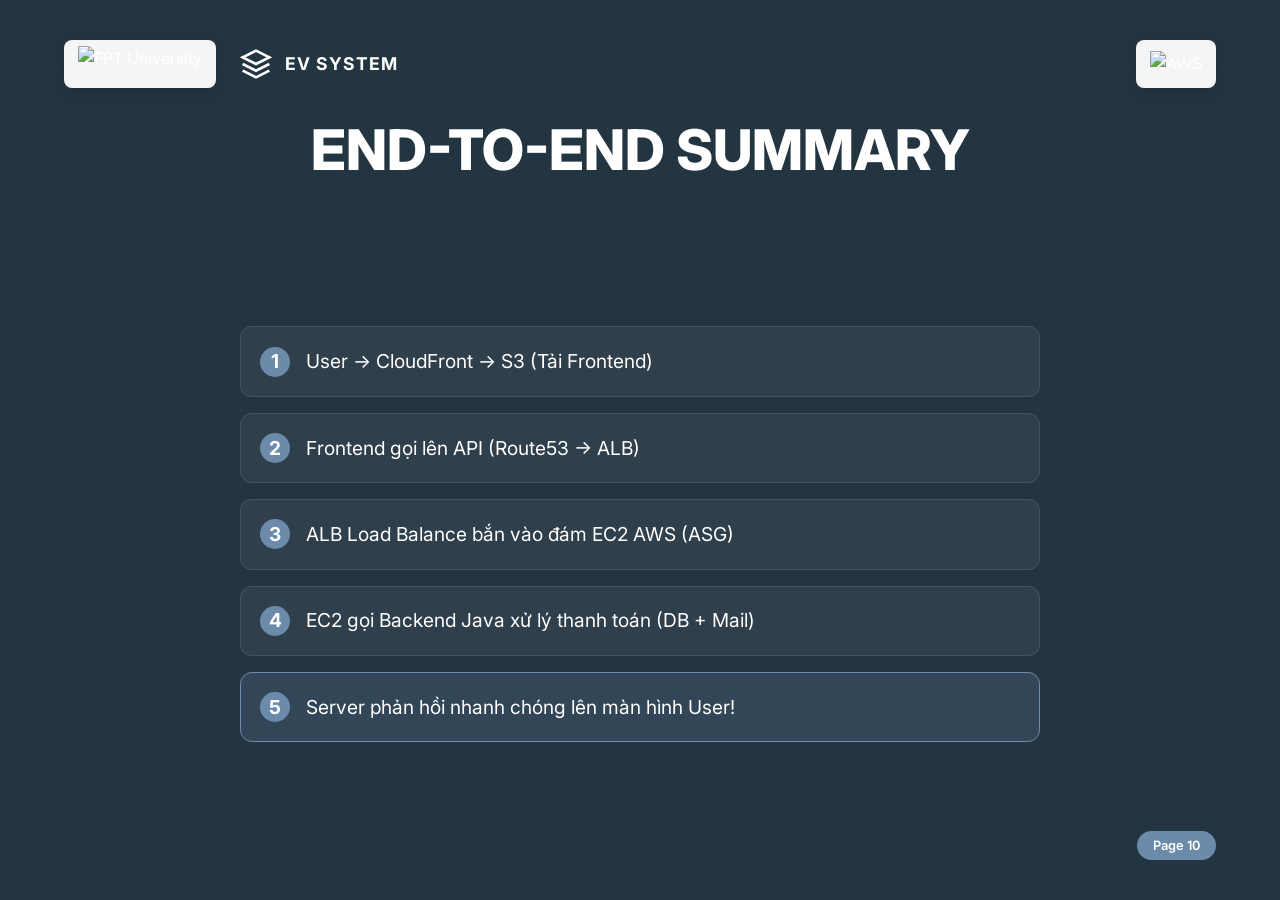
==== slide-10.html @ fc88c77d "Split presentation into 12 independent HTML files for easier editing" ====
<!DOCTYPE html>
<html lang="vi">
<head>
    <meta charset="UTF-8">
    <meta name="viewport" content="width=device-width, initial-scale=1.0">
    <title>EV Charging System - Pitch Deck</title>
    <!-- Use Inter font for clean, modern business look -->
    <link href="https://fonts.googleapis.com/css2?family=Inter:wght@300;400;500;700;800&display=swap" rel="stylesheet">
    <link rel="stylesheet" href="style.css">
</head>
<body>
    <div class="presentation-container" id="presentation">

                <!-- ================= SLIDE 10 ================= -->
        <section class="slide theme-dark" id="slide-10">
            <header class="slide-header" style="display: flex; justify-content: space-between;">
                <div class="header-left" style="display: flex; align-items: center; gap: 1.5rem;">
                    <div class="partner-logo"><img src="https://upload.wikimedia.org/wikipedia/commons/1/11/FPT_logo_2010.svg" alt="FPT University"></div>
                    <div class="logo"><svg viewBox="0 0 24 24" fill="none" stroke="currentColor" stroke-width="2" class="icon"><path d="M12 2L2 7l10 5 10-5-10-5zM2 17l10 5 10-5M2 12l10 5 10-5"/></svg><span>EV SYSTEM</span></div>
                </div>
                <div class="header-right" style="display: flex; align-items: center; gap: 1.5rem;">
                    <div class="partner-logo pt-aws"><img src="https://upload.wikimedia.org/wikipedia/commons/9/93/Amazon_Web_Services_Logo.svg" alt="AWS"></div>
                </div>
            </header>
            
            <div class="content align-center mt-up">
                <h2 class="section-title text-center text-white">END-TO-END SUMMARY</h2>
            </div>
            
            <div class="content card-row-layout mt-4">
                <div class="horizontal-card-list">
                    <div class="row-step"><span>1</span> User -> CloudFront -> S3 (Tải Frontend)</div>
                    <div class="row-step"><span>2</span> Frontend gọi lên API (Route53 -> ALB)</div>
                    <div class="row-step"><span>3</span> ALB Load Balance bắn vào đám EC2 AWS (ASG)</div>
                    <div class="row-step"><span>4</span> EC2 gọi Backend Java xử lý thanh toán (DB + Mail)</div>
                    <div class="row-step highlight"><span>5</span> Server phản hồi nhanh chóng lên màn hình User!</div>
                </div>
            </div>

            <footer class="slide-footer right-only"><div class="page-pill">Page 10</div></footer>
        </section>

    </div>
    <script>
        document.addEventListener('keydown', function(event) {
            let currentPath = window.location.pathname.split('/').pop() || 'index.html';
            let currentIndex = 1;
            if (currentPath.startsWith('slide-')) {
                let match = currentPath.match(/slide-(\d+).html/);
                if (match) currentIndex = parseInt(match[1], 10);
            }

            if (event.key === 'ArrowRight' || event.key === 'ArrowDown' || event.key === 'PageDown') {
                let next = currentIndex + 1;
                if (next <= 12) window.location.href = "slide-" + next + ".html";
            } else if (event.key === 'ArrowLeft' || event.key === 'ArrowUp' || event.key === 'PageUp') {
                let prev = currentIndex - 1;
                if (prev === 1) window.location.href = "index.html";
                else if (prev > 1) window.location.href = "slide-" + prev + ".html";
            }
        });
    </script>
</body>
</html>
---- style.css ----
/* ==============================
   PITCH DECK PRESENTATION STYLE
   ============================== */
:root {
    /* Brand Colors extracted from images */
    --c-dark: #243542;         /* Dark Slate Blue */
    --c-darker: #1A2832;       /* Deeper Dark */
    --c-light: #F4F6F8;        /* White/Grey Background */
    --c-white: #FFFFFF;        
    --c-blue-accent: #6C8BAA;  /* Soft Blue for pills, active states */
    --c-blue-fade: rgba(108, 139, 170, 0.4); /* Translucent blue for huge circles */
    
    /* Text */
    --t-dark: #1E2B36;
    --t-light: #FFFFFF;
    --t-grey: #6E7C87;
}

* { margin: 0; padding: 0; box-sizing: border-box; }

body {
    font-family: 'Inter', sans-serif;
    background-color: var(--c-dark);
    color: var(--t-dark);
    overflow: hidden;
    line-height: 1.5;
}

/* Scroll Container */
.presentation-container {
    height: 100vh;
    overflow-y: scroll;
    scroll-snap-type: y mandatory;
    scroll-behavior: smooth;
    scrollbar-width: none;
    -ms-overflow-style: none;
}
.presentation-container::-webkit-scrollbar { display: none; }

/* Slide Layout */
.slide {
    height: 100vh;
    width: 100vw;
    scroll-snap-align: start;
    position: relative;
    padding: 2.5rem 4rem;
    display: flex;
    flex-direction: column;
    overflow: hidden;
}

/* Themes */
.theme-dark { background-color: var(--c-dark); color: var(--t-light); }
.theme-light { background-color: var(--c-light); color: var(--t-dark); }

/* ================= HEADER ================= */
.slide-header {
    display: flex;
    justify-content: space-between;
    align-items: center;
    position: relative;
    z-index: 50; /* Above decor */
}

.logo {
    display: flex;
    align-items: center;
    gap: 0.8rem;
    font-weight: 700;
    font-size: 1.1rem;
    letter-spacing: 1px;
}
.theme-dark .logo { color: var(--c-white); }
.theme-light .logo { color: var(--c-dark); }

.logo svg { width: 32px; height: 32px; }

/* Nav Pills */
.top-nav {
    display: flex;
    gap: 1rem;
    align-items: center;
}
.pill {
    text-decoration: none;
    padding: 0.4rem 1.2rem;
    border-radius: 50px;
    font-size: 0.85rem;
    font-weight: 500;
    border: 1px solid var(--c-blue-accent);
    color: var(--c-blue-accent);
    transition: all 0.2s ease;
}
.theme-dark .pill { border-color: rgba(255,255,255,0.3); color: rgba(255,255,255,0.8); }
.theme-light .pill { border-color: var(--c-blue-accent); color: var(--c-blue-accent); }

.pill.active, .pill:hover {
    background-color: var(--c-blue-accent);
    color: var(--c-white);
    border-color: var(--c-blue-accent);
}

.hamburger {
    display: flex;
    flex-direction: column;
    gap: 4px;
    margin-left: 1rem;
    cursor: pointer;
}
.hamburger span {
    display: block;
    width: 24px;
    height: 2px;
    background-color: currentColor;
}
.theme-dark .hamburger { color: var(--c-white); }
.theme-light .hamburger { color: var(--c-dark); }

/* ================= FOOTER ================= */
.slide-footer {
    margin-top: auto;
    display: flex;
    justify-content: space-between;
    align-items: center;
    position: relative;
    z-index: 50;
}
.slide-footer.right-only { justify-content: flex-end; }

.website-link {
    display: flex;
    align-items: center;
    gap: 0.5rem;
    font-size: 0.9rem;
    font-weight: 500;
}
.dot {
    width: 12px;
    height: 12px;
    background-color: var(--c-blue-accent);
    border-radius: 50%;
}

.page-pill {
    background-color: var(--c-blue-accent);
    color: var(--c-white);
    font-size: 0.8rem;
    font-weight: 600;
    padding: 0.3rem 1rem;
    border-radius: 20px;
}

.partner-logo {
    background-color: rgba(255, 255, 255, 0.95);
    padding: 6px 14px;
    border-radius: 8px;
    display: flex;
    align-items: center;
    justify-content: center;
    height: 48px;
    box-shadow: 0 4px 12px rgba(0,0,0,0.15);
}
.partner-logo img {
    height: 100%;
    object-fit: contain;
}
.pt-aws img {
    height: 80%; /* AWS logo in SVG sometimes touches boundaries, so scale it a bit */
    margin-top: 3px;
}

/* ================= DECORATIONS ================= */
/* Big Circles for Cover */
.decor-circle {
    position: absolute;
    border-radius: 50%;
    background-color: var(--c-blue-fade);
    z-index: 1;
}
.circle-1 {
    width: 600px;
    height: 600px;
    left: 8%;
    top: 25%;
}
.circle-2 {
    width: 350px;
    height: 350px;
    left: 30%;
    top: 55%;
}

/* Net grid (Background lines) */
.decor-grid {
    position: absolute;
    top: 0; left: 0; right: 0; bottom: 0;
    background-image: 
        linear-gradient(45deg, rgba(255,255,255,0.03) 1px, transparent 1px),
        linear-gradient(-45deg, rgba(255,255,255,0.03) 1px, transparent 1px);
    background-size: 150px 150px;
    z-index: 0;
}
.theme-light .decor-grid {
    background-image: 
        linear-gradient(45deg, rgba(0,0,0,0.02) 1px, transparent 1px),
        linear-gradient(-45deg, rgba(0,0,0,0.02) 1px, transparent 1px);
}

/* Background Color Blocks */
.bg-block {
    position: absolute;
    z-index: 1;
    background-color: var(--c-dark);
}
.top-left-dark {
    top: 0; left: 0; bottom: 0; width: 30vw;
}
.right-light-fade {
    top: 0; right: 0; bottom: 0; width: 45vw;
    background: linear-gradient(90deg, var(--c-dark) 0%, rgba(108, 139, 170, 0.2) 100%);
}
.left-tall-dark {
    top: 30vh; left: 0; bottom: 0; width: 35vw;
}
.right-top-dark {
    top: 0; right: 0; height: 40vh; width: 15vw;
    border-bottom-left-radius: 40px;
}

/* Images */
.rounded-image {
    width: 100%;
    height: auto;
    object-fit: cover;
    border-radius: 24px;
}
.shadow-img { box-shadow: 0 20px 40px rgba(0,0,0,0.15); }
.blend-edge {
    -webkit-mask-image: linear-gradient(to right, black 50%, transparent 100%);
    mask-image: linear-gradient(to right, black 50%, transparent 100%);
}

/* ================= TYPOGRAPHY & ALIGNMENT ================= */
.content {
    flex-grow: 1;
    display: flex;
    position: relative;
    z-index: 10;
}

/* Cover */
.cover-layout {
    flex-direction: column;
    justify-content: center;
    align-items: center;
    text-align: center;
}
.giant-text {
    font-size: 6rem;
    font-weight: 800;
    line-height: 1.1;
    letter-spacing: -2px;
}
.sub-giant-text {
    font-size: 2.2rem;
    font-weight: 600;
    color: rgba(255,255,255,0.7);
    margin-top: 0.5rem;
    letter-spacing: 1px;
}

/* Two Columns Split (Image Left, Text Right) */
.split-light-layout {
    align-items: center;
    gap: 5rem;
    padding: 0 2rem;
}
.left-pane { flex: 1; position: relative; z-index: 20; }
.right-pane { flex: 1; position: relative; z-index: 20; }

.section-title {
    font-size: 3.5rem;
    font-weight: 800;
    line-height: 1.1;
    margin-bottom: 1rem;
    text-transform: uppercase;
}
.desc-text {
    font-size: 1.15rem;
    color: var(--t-grey);
    margin-bottom: 0.5rem;
}
.text-bold { font-weight: 700; color: var(--c-dark); }
.theme-dark .desc-text { color: rgba(255,255,255,0.7); }
.theme-dark .text-bold { color: var(--c-white); }
.text-white { color: var(--c-white) !important; }

/* Dark split with Pill cards (Slide 3 image) */
.dark-split-pills {
    align-items: center;
    gap: 3rem;
}
.w-wider { flex: 1.5; }
.pill-cards-container {
    display: flex;
    gap: 1.5rem;
}
.info-pill-card {
    background-color: var(--c-blue-accent);
    border-radius: 20px;
    padding: 1.5rem 1.5rem 2rem 1.5rem;
    min-width: 280px;
    color: var(--c-white);
    display: flex;
    gap: 1rem;
    align-items: flex-start;
}
.info-pill-card .number {
    background-color: var(--c-white);
    color: var(--c-dark);
    font-size: 1rem;
    font-weight: 700;
    padding: 0.5rem;
    border-radius: 50%;
    width: 40px; height: 40px;
    display: flex; justify-content: center; align-items: center;
    flex-shrink: 0;
}
.info-pill-card h4 { font-size: 1.2rem; font-weight: 700; margin-bottom: 0.5rem; }
.info-pill-card p { font-size: 0.95rem; opacity: 0.9; }

.stagger-1 { margin-top: 0; }
.stagger-2 { margin-top: 3rem; }
.stagger-3 { margin-top: 6rem; }

/* List Layout (Slide 4 image) */
.list-layout {
    align-items: center;
    gap: 4rem;
}
.stacked-images {
    position: relative;
    height: 500px;
}
.stacked-images img {
    position: absolute;
    width: 350px;
    height: 250px;
    border-radius: 20px;
    object-fit: cover;
}
.img-top { top: 0; left: 50px; z-index: 2; }
.img-bottom { bottom: 0; right: 0; z-index: 1; }

.offset-y { margin-top: -2rem; }

.checklist { list-style: none; display: flex; flex-direction: column; gap: 2rem; }
.checklist li {
    display: flex;
    align-items: center;
    gap: 1.5rem;
}
.check-icon {
    width: 45px; height: 45px;
    border-radius: 50%;
    border: 2px solid var(--c-dark);
    color: var(--c-dark);
    display: flex; justify-content: center; align-items: center;
    font-weight: 800; font-size: 1.5rem;
    flex-shrink: 0;
}
.text-content h4 { font-size: 1.3rem; font-weight: 700; color: var(--c-dark); }
.text-content p { font-size: 1rem; color: var(--t-grey); }

.error-list .check-icon { border-color: #e53e3e; color: #e53e3e; }
.error-list .text-content h4 { color: #e53e3e; }


/* Slide 10: Horizontal / Vertical Row layout */
.align-center {
    justify-content: center;
    align-items: center;
    flex-direction: column;
}
.mt-up { margin-top: 2rem; flex-grow: 0; }

.card-row-layout {
    flex-direction: row;
    justify-content: center;
    align-items: center;
    gap: 2rem;
}
.vertical-card {
    background-color: var(--c-white);
    color: var(--t-dark);
    border-radius: 20px;
    padding: 2rem;
    width: 300px;
    text-align: center;
}
.vertical-card .avatar { width: 80px; height: 80px; border-radius: 50%; }
.vertical-card.highlight {
    background-color: var(--c-darker);
    color: var(--c-white);
    transform: scale(1.05); /* slightly bigger */
}
.icon-top { font-size: 3rem; margin-bottom: 1rem; }

.horizontal-card-list {
    display: flex; flex-direction: column; gap: 1rem; width: 100%; max-width: 800px;
}
.row-step {
    background-color: rgba(255,255,255,0.05);
    padding: 1.2rem;
    border-radius: 12px;
    font-size: 1.2rem;
    display: flex;
    align-items: center;
    gap: 1rem;
    border: 1px solid rgba(255,255,255,0.1);
}
.row-step span {
    background: var(--c-blue-accent);
    color: white; width: 30px; height: 30px;
    border-radius: 50%; display: flex; justify-content: center; align-items: center; font-weight: bold;
}
.row-step.highlight { border-color: var(--c-blue-accent); background-color: rgba(108, 139, 170, 0.2); }

/* Utility */
.mt-2 { margin-top: 1rem; } .mt-3 { margin-top: 1.5rem; } .mt-4 { margin-top: 2.5rem; }
.text-center { text-align: center; }
.relative-z { z-index: 20; position: relative; }

/* Responsive adjustments */
@media (max-width: 1024px) {
    .slide { padding: 1.5rem 2rem; }
    .giant-text { font-size: 4rem; }
    .split-light-layout, .dark-split-pills, .list-layout { flex-direction: column; gap: 2rem; }
    .bg-block { display: none; }
    .pill-cards-container { flex-direction: column; }
    .stagger-1, .stagger-2, .stagger-3 { margin-top: 0; }
    .circle-1, .circle-2 { display: none; }
}
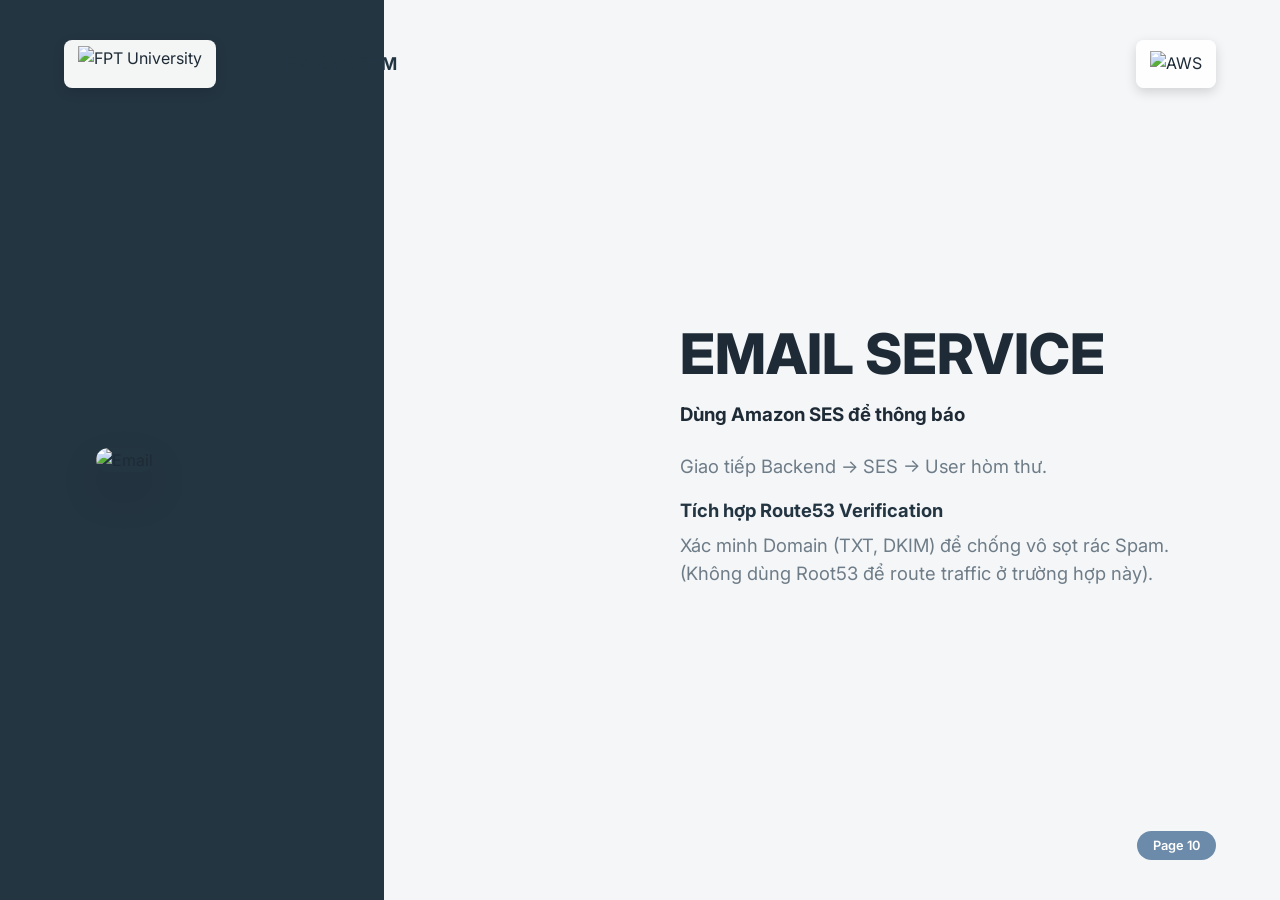
==== commit bc38e9fd: "new" ====
--- a/slide-10.html
+++ b/slide-10.html
@@ -11,8 +11,8 @@
 <body>
     <div class="presentation-container" id="presentation">
 
-                <!-- ================= SLIDE 10 ================= -->
-        <section class="slide theme-dark" id="slide-10">
+                <!-- ================= SLIDE 9 ================= -->
+        <section class="slide theme-light" id="slide-10">
             <header class="slide-header" style="display: flex; justify-content: space-between;">
                 <div class="header-left" style="display: flex; align-items: center; gap: 1.5rem;">
                     <div class="partner-logo"><img src="https://upload.wikimedia.org/wikipedia/commons/1/11/FPT_logo_2010.svg" alt="FPT University"></div>
@@ -22,43 +22,25 @@
                     <div class="partner-logo pt-aws"><img src="https://upload.wikimedia.org/wikipedia/commons/9/93/Amazon_Web_Services_Logo.svg" alt="AWS"></div>
                 </div>
             </header>
+            <div class="bg-block top-left-dark"></div>
             
-            <div class="content align-center mt-up">
-                <h2 class="section-title text-center text-white">END-TO-END SUMMARY</h2>
+            <div class="content split-light-layout">
+                <div class="left-pane image-pane">
+                    <img src="https://images.unsplash.com/photo-1587614387653-34e405ab1c61?q=80&w=600&auto=format&fit=crop" alt="Email" class="rounded-image shadow-img">
+                </div>
+                <div class="right-pane text-pane">
+                    <h2 class="section-title">EMAIL SERVICE</h2>
+                    <h3 class="subtitle-text mt-2">Dùng Amazon SES để thông báo</h3>
+                    <p class="desc-text mt-3">Giao tiếp Backend -> SES -> User hòm thư.</p>
+                    <p class="desc-text mt-2 text-bold">Tích hợp Route53 Verification</p>
+                    <p class="desc-text">Xác minh Domain (TXT, DKIM) để chống vô sọt rác Spam. (Không dùng Root53 để route traffic ở trường hợp này).</p>
+                </div>
             </div>
             
-            <div class="content card-row-layout mt-4">
-                <div class="horizontal-card-list">
-                    <div class="row-step"><span>1</span> User -> CloudFront -> S3 (Tải Frontend)</div>
-                    <div class="row-step"><span>2</span> Frontend gọi lên API (Route53 -> ALB)</div>
-                    <div class="row-step"><span>3</span> ALB Load Balance bắn vào đám EC2 AWS (ASG)</div>
-                    <div class="row-step"><span>4</span> EC2 gọi Backend Java xử lý thanh toán (DB + Mail)</div>
-                    <div class="row-step highlight"><span>5</span> Server phản hồi nhanh chóng lên màn hình User!</div>
-                </div>
-            </div>
-
             <footer class="slide-footer right-only"><div class="page-pill">Page 10</div></footer>
         </section>
 
     </div>
-    <script>
-        document.addEventListener('keydown', function(event) {
-            let currentPath = window.location.pathname.split('/').pop() || 'index.html';
-            let currentIndex = 1;
-            if (currentPath.startsWith('slide-')) {
-                let match = currentPath.match(/slide-(\d+).html/);
-                if (match) currentIndex = parseInt(match[1], 10);
-            }
-
-            if (event.key === 'ArrowRight' || event.key === 'ArrowDown' || event.key === 'PageDown') {
-                let next = currentIndex + 1;
-                if (next <= 12) window.location.href = "slide-" + next + ".html";
-            } else if (event.key === 'ArrowLeft' || event.key === 'ArrowUp' || event.key === 'PageUp') {
-                let prev = currentIndex - 1;
-                if (prev === 1) window.location.href = "index.html";
-                else if (prev > 1) window.location.href = "slide-" + prev + ".html";
-            }
-        });
-    </script>
+    <script src="script.js"></script>
 </body>
 </html>
--- a/style.css
+++ b/style.css
@@ -34,7 +34,21 @@
     scroll-behavior: smooth;
     scrollbar-width: none;
     -ms-overflow-style: none;
-}
+    
+    /* Page Transitions */
+    opacity: 0;
+    transform: translateY(15px);
+    transition: opacity 0.4s ease-out, transform 0.4s ease-out;
+}
+body.page-loaded .presentation-container {
+    opacity: 1;
+    transform: translateY(0);
+}
+body.page-exiting .presentation-container {
+    opacity: 0;
+    transform: translateY(-15px);
+}
+
 .presentation-container::-webkit-scrollbar { display: none; }
 
 /* Slide Layout */
@@ -441,3 +455,81 @@
     .stagger-1, .stagger-2, .stagger-3 { margin-top: 0; }
     .circle-1, .circle-2 { display: none; }
 }
+
+/* ================= TEAM LAYOUT ================= */
+.team-layout {
+    display: flex;
+    flex-direction: column;
+    align-items: center;
+    width: 100%;
+}
+.team-grid {
+    display: flex;
+    flex-wrap: nowrap;
+    justify-content: center;
+    gap: 1.5rem;
+    width: 100%;
+    max-width: 1200px;
+    margin-top: 1.5rem;
+}
+.team-member {
+    background-color: var(--c-white);
+    border-radius: 20px;
+    padding: 2.5rem 1.5rem;
+    flex: 1;
+    min-width: 0;
+    display: flex;
+    flex-direction: column;
+    align-items: center;
+    justify-content: center;
+    text-align: center;
+    min-height: 200px;
+    box-shadow: 0 10px 30px rgba(0,0,0,0.08);
+    transition: transform 0.3s ease, box-shadow 0.3s ease;
+    border-top: 6px solid transparent;
+}
+.team-member::before {
+    content: '';
+    width: 60px;
+    height: 4px;
+    background-color: var(--c-blue-accent);
+    border-radius: 2px;
+    margin-bottom: 1.5rem;
+    transition: width 0.3s ease;
+}
+.theme-dark .team-member {
+    background-color: rgba(255, 255, 255, 0.05);
+    border: 1px solid rgba(255, 255, 255, 0.1);
+    box-shadow: 0 8px 24px rgba(0,0,0,0.2);
+}
+.team-member:hover {
+    transform: translateY(-8px);
+}
+.team-member:hover::before {
+    width: 90px;
+}
+.theme-dark .team-member:hover {
+    background-color: rgba(255, 255, 255, 0.08);
+    box-shadow: 0 12px 32px rgba(0,0,0,0.3);
+    border-color: rgba(255, 255, 255, 0.2);
+}
+.theme-light .team-member:hover {
+    box-shadow: 0 20px 40px rgba(0,0,0,0.12);
+}
+.member-name {
+    font-size: 1.3rem;
+    font-weight: 800;
+    margin-bottom: 0.8rem;
+    color: var(--t-dark);
+}
+.theme-dark .member-name {
+    color: var(--c-white);
+}
+.member-role {
+    font-size: 0.9rem;
+    color: var(--c-blue-accent);
+    font-weight: 600;
+    text-transform: uppercase;
+    letter-spacing: 1px;
+    line-height: 1.4;
+}
